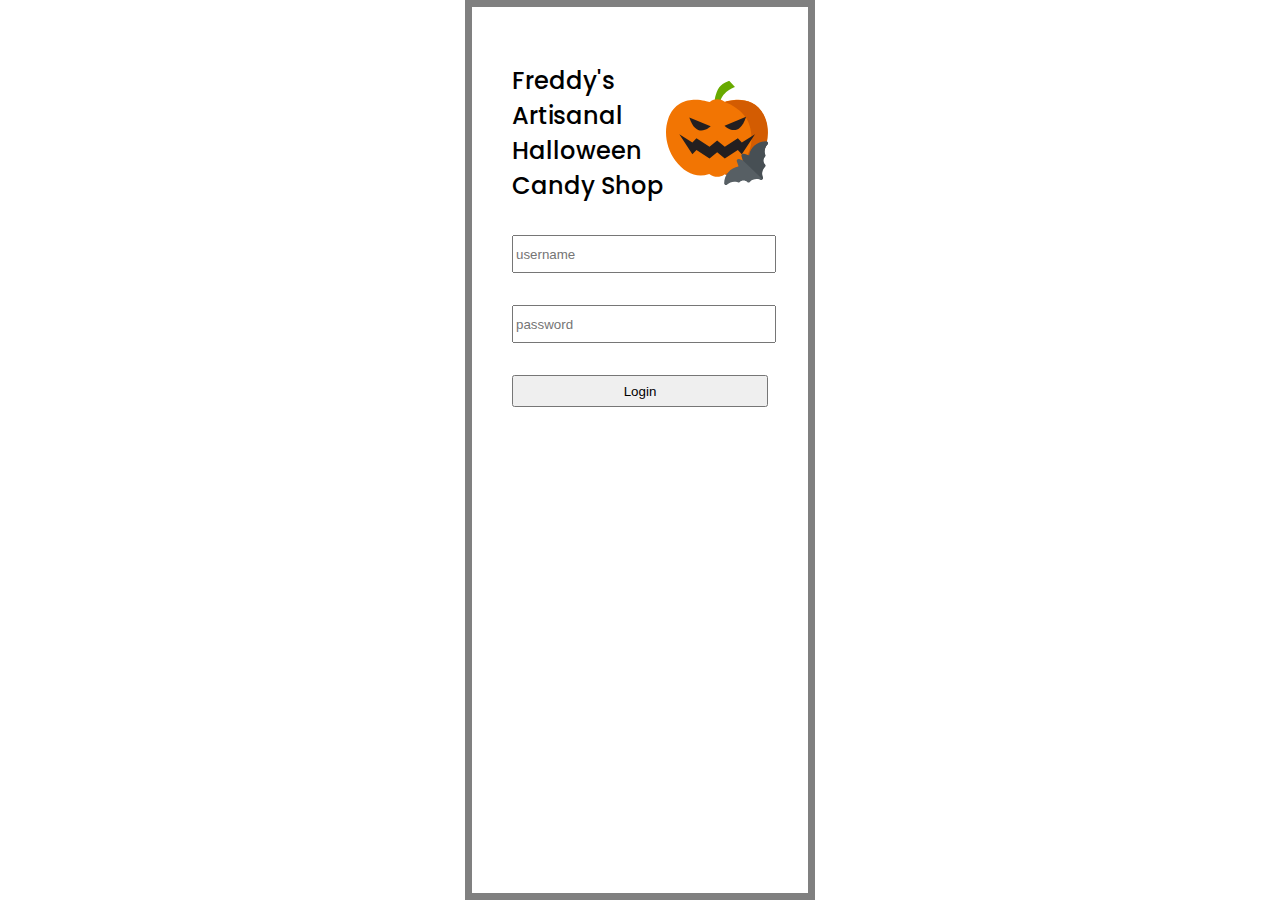
==== index.html @ d020b68d "dashboard -summaries, revenue chart, best sellers" ====
<!DOCTYPE html>
<html lang="en">
<head>
    <meta charset="UTF-8">
    <meta http-equiv="X-UA-Compatible" content="IE=edge">
    <meta name="viewport" content="width=device-width, initial-scale=1.0">
    <link rel="stylesheet" href="./css//main.css" >
    <title>Login</title>
</head>
<body>
    <div class="flex items-center vh-100">
        <div class="border-3-custom vw-50 p-10">
            <div class="flex">
                <h1 style="font-size: 24px; font-weight: 500;">Freddy's Artisanal Halloween Candy Shop</h1>
                <img src="./assets/Freddys_Logo.svg"  width="40%" alt="Freddy's Artisanal Halloween Candy Shop logo"/>
            </div>
            <form id="loginForm">
                <div>
                    <input type="text" required placeholder="username" id="username" class="w-full h-10 my-10"/>
                </div>
                <div>
                    <input type="password" required id="password" placeholder="password" class="w-full h-10 my-10" />
                </div>
                <div class="w-full">
                    <button type="submit" class="w-full h-10 my-10 pointer">Login</button>
                </div>
            </form>
        </div>
    </div>

    <script src="./js/main.js"></script>
    <script src="./js/login.js"></script>
</body>
</html>
---- css/main.css ----
@import url('https://fonts.googleapis.com/css2?family=Poppins:ital,wght@0,200;0,300;0,400;0,600;0,700;0,800;0,900;1,100;1,200;1,300;1,400;1,500;1,600;1,700;1,800;1,900&display=swap');

body {
    font-family: 'Poppins';
    margin: 0;
    padding: 0;
}

.flex {
    display: flex;
    flex-direction: row;
}

.grid {
    display: grid;
}

.grid-cols-4 {
    grid-template-columns: 3fr 1fr 1fr 1fr;
    gap: 10px;
}

.items-center {
    justify-content: center;
}

.items-space-between {
    justify-content: space-between;
}

.border {
    border: 1px black solid;
}

.border-3-custom {
    border: 7px gray solid;
}

.vh-100 {
    min-height: 100vh;
}

.vw-50 {
    width: 20%;
}

.p-10 {
    padding: 2.5rem;
}

.p-5 {
    padding: 1.25rem;
}

.w-full {
    width: 100%;
}

.w-15 {
    width: 15%;
}

.w-30 {
    width: 30%;
}

.w-85 {
    width: 85%;
}

.h-10 {
    height: 2rem;
}

.my-10 {
    margin: 1rem 0;
}

.pointer {
    cursor: pointer;
}

.container .toggle {
    width: 50px;
    height: 28px;
    background: #444;
    border-radius: 30px;
    transition: 0.3s;

}

.container .toggle.active {
    background: cornflowerblue;
}

.container .toggle .toggle-button {
    position: relative;
    top: 4px;
    left: 4px;
    width: 20px;
    height: 20px;
    background: #fff;
    border-radius: 50%;
    cursor: pointer;
    transition: 0.3s;
}

.container .toggle.active .toggle-button {
    left: 27px
}
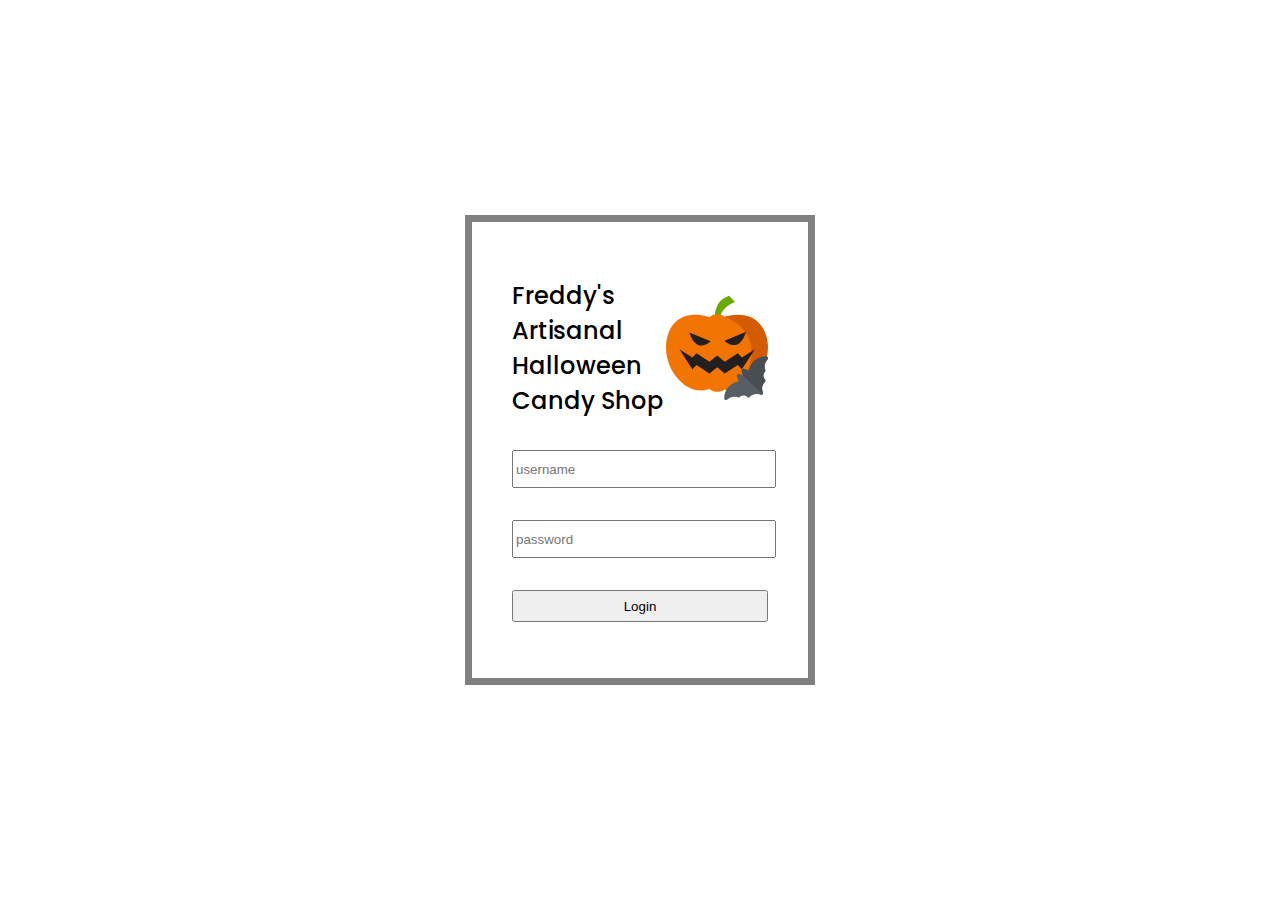
==== commit 0e5e4a45: "orders page completed" ====
--- a/index.html
+++ b/index.html
@@ -8,8 +8,8 @@
     <title>Login</title>
 </head>
 <body>
-    <div class="flex items-center vh-100">
-        <div class="border-3-custom vw-50 p-10">
+    <div class="flex items-center vh-100" style="align-items: center;">
+        <div class="border-3-custom vw-50 p-10" style="height: 50%;">
             <div class="flex">
                 <h1 style="font-size: 24px; font-weight: 500;">Freddy's Artisanal Halloween Candy Shop</h1>
                 <img src="./assets/Freddys_Logo.svg"  width="40%" alt="Freddy's Artisanal Halloween Candy Shop logo"/>
